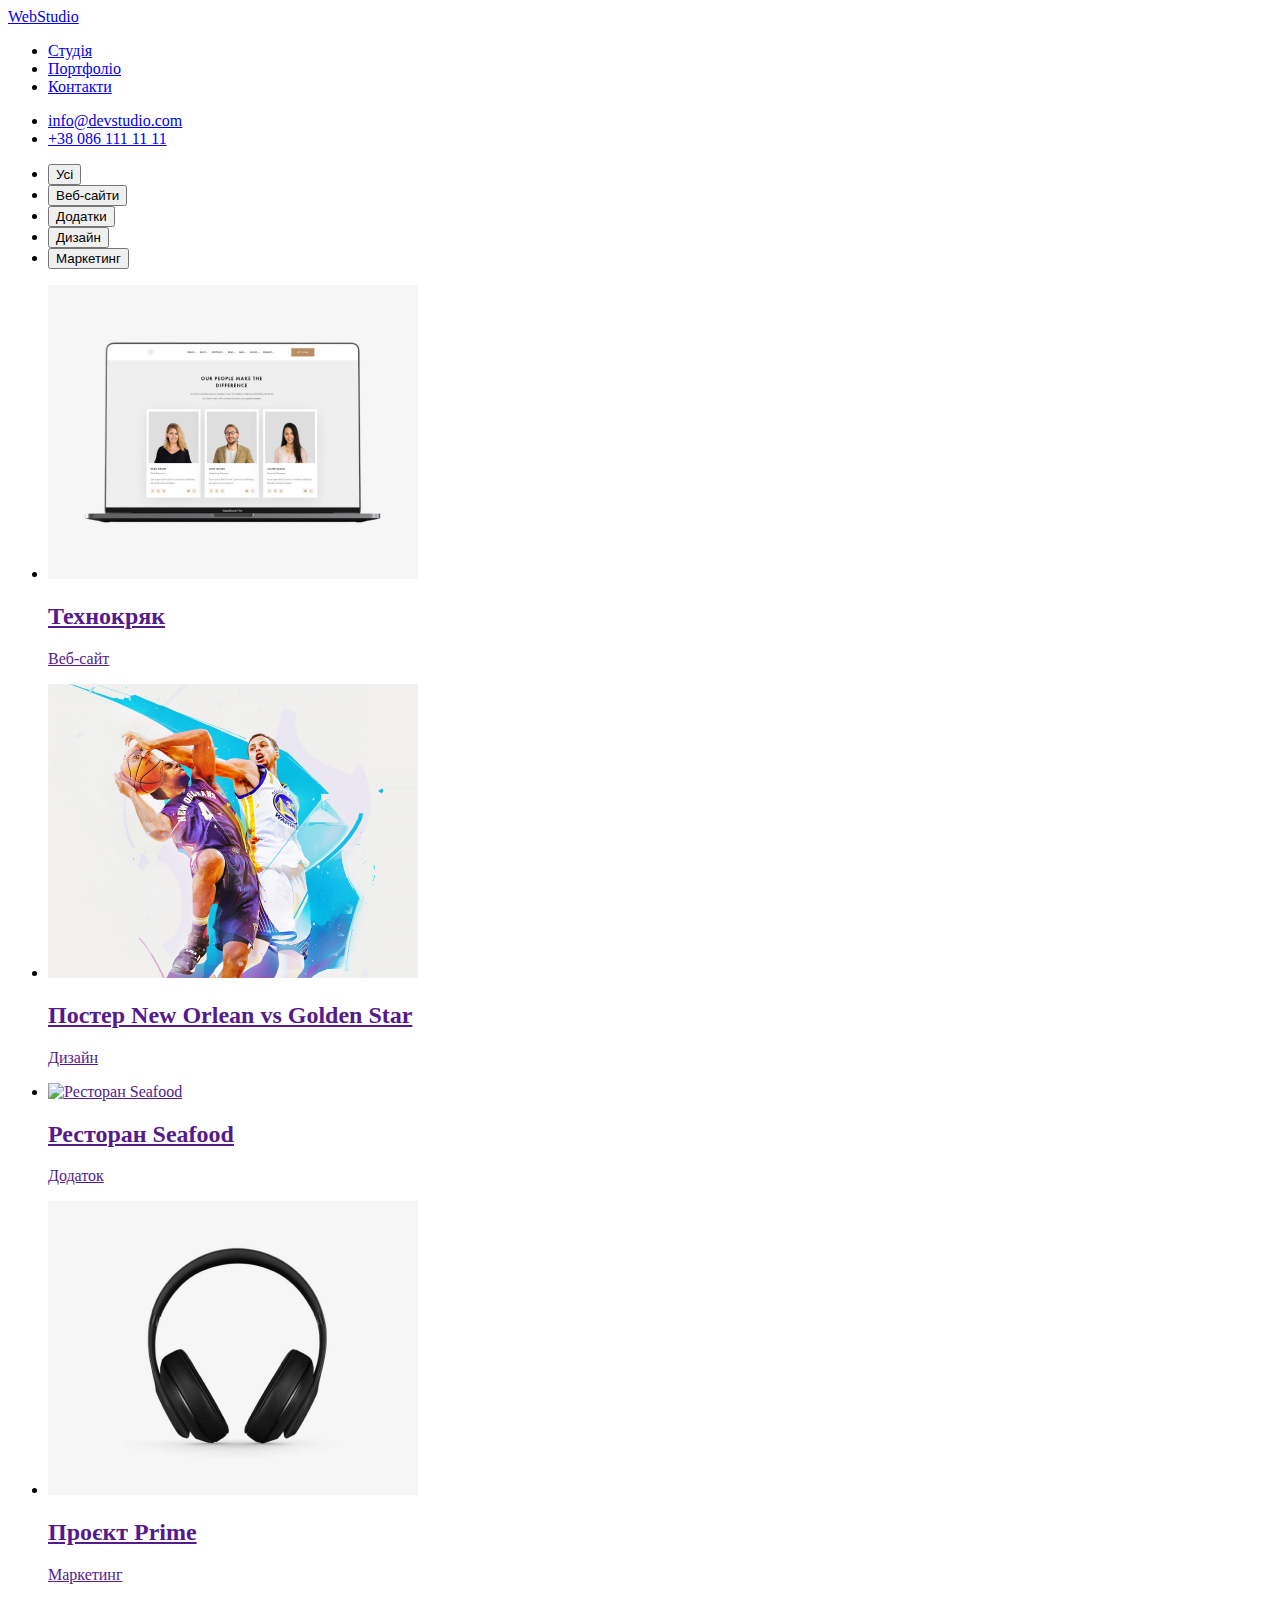
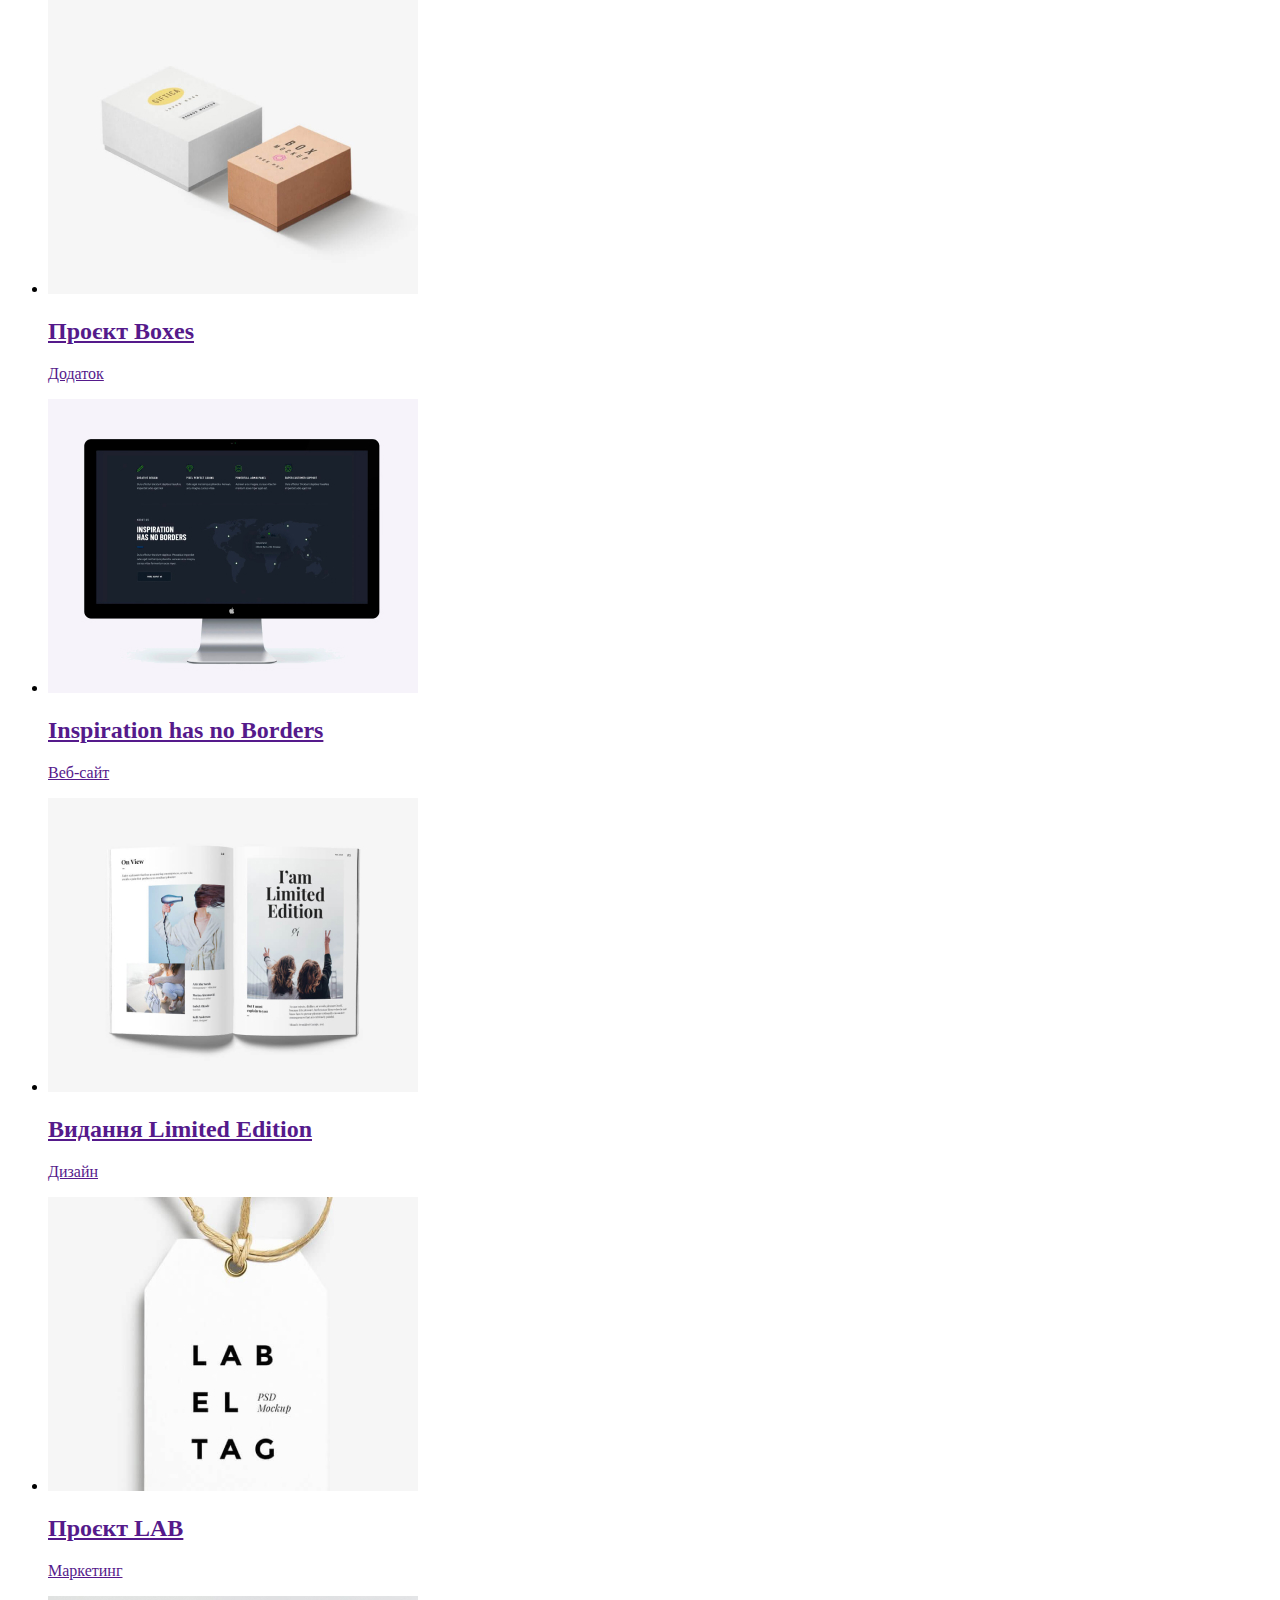
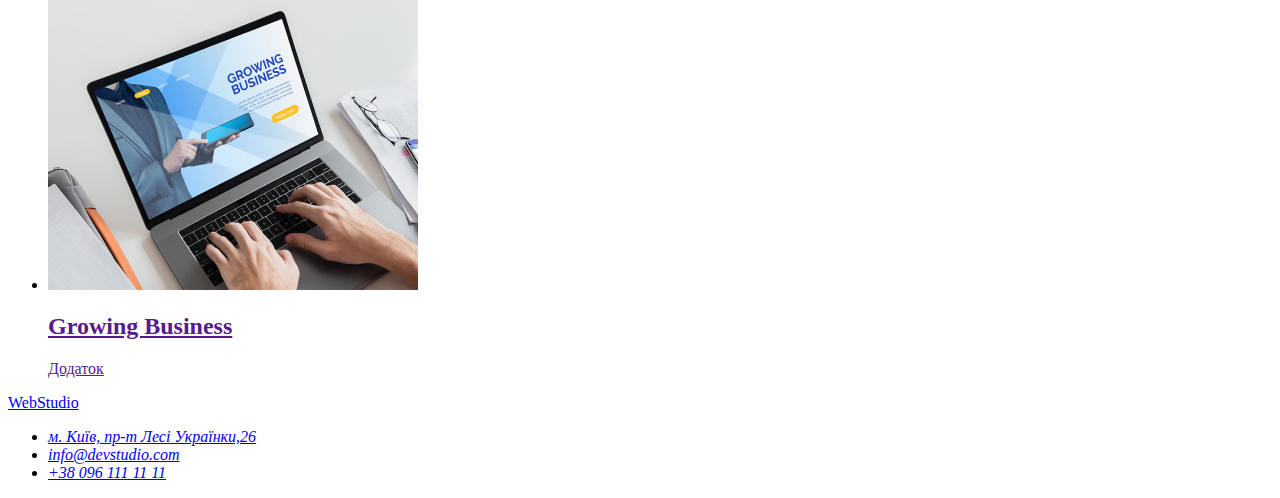
==== portfolio.html @ 9dbc83ac "Add files via upload" ====
<!DOCTYPE html>
<html lang="en">

<head>
    <meta charset="UTF-8">
    <meta http-equiv="X-UA-Compatible" content="IE=edge">
    <meta name="viewport" content="width=device-width, initial-scale=1.0">
    <title>Портфоліо</title>
    <link
        href="https://fonts.googleapis.com/css2?family=Raleway:wght@700&family=Roboto:wght@400;500;700;900&display=swap"
        rel="stylesheet">
    <link rel="stylesheet" href="./css/portfolio.css">
</head>

<body>
    <!--Верхнє блок-меню-->
    <header>
        <a href="./index.html">WebStudio</a>
        <nav>
            <ul>
                <li><a href="./index.html" class="head">Студія</a></li>
                <li><a href="./portfolio.html" class="head">Портфоліо</a></li>
                <li><a href="./index.html" class="head">Контакти</a></li>
            </ul>
        </nav>

        <ul>
            <li>
                <a href="mailto:info@devstudio.com">info@devstudio.com</a>
            </li>
            <li>
                <a href="tel:+380861111111">+38 086 111 11 11</a>
            </li>
        </ul>

    </header>
    <!--Панель фільтрів-->
    <main>
        <section>
            <h1 hidden>Наше портфоліо</h1>
            <ul>
                <li><button type="button">Усі</button></li>
                <li><button type="button">Веб-сайти</button></li>
                <li><button type="button">Додатки</button></li>
                <li><button type="button">Дизайн</button></li>
                <li><button type="button"> Маркетинг</button></li>
            </ul>

            <ul>
                <li>
                    <a href="">
                        <img src="./images/portfolio1.jpg" alt="Проєкт Технокряк" width="370" height="294">
                        <h2>Технокряк</h2>
                        <p>Веб-сайт</p>
                    </a>
                </li>
                <li>
                    <a href="">
                        <img src="./images/portfolio2.jpg" alt="Постер New Orlean vs Golden Star">
                        <h2>Постер New Orlean vs Golden Star</h2>
                        <p>Дизайн</p>
                    </a>
                </li>
                <li>
                    <a href="">
                        <img src="./images/portfolio3.jpg" alt="Ресторан Seafood" width="370" height="294">
                        <h2>Ресторан Seafood</h2>
                        <p>Додаток</p>
                    </a>
                </li>
                <li>
                    <a href="">
                        <img src="./images/portfolio4.jpg" alt="Проєкт Prime" width="370" height="294">
                        <h2>Проєкт Prime</h2>
                        <p>Маркетинг</p>
                    </a>
                </li>
                <li>
                    <a href="">
                        <img src="./images/portfolio5.jpg" alt="Проєкт Boxes" width="370" height="294">
                        <h2>Проєкт Boxes</h2>
                        <p>Додаток</p>
                    </a>
                </li>
                <li>
                    <a href="">
                        <img src="./images/portfolio6.jpg" alt="Inspiration has no Borders" width="370" height="294">
                        <h2>Inspiration has no Borders</h2>
                        <p>Веб-сайт</p>
                    </a>
                </li>
                <li>
                    <a href="">
                        <img src="./images/portfolio7.jpg" alt="Видання Limited Edition" width="370" height="294">
                        <h2>Видання Limited Edition</h2>
                        <p>Дизайн</p>
                    </a>
                </li>
                <li>
                    <a href="">
                        <img src="./images/portfolio8.jpg" alt="Проєкт LAB" width="370" height="294">
                        <h2>Проєкт LAB</h2>
                        <p>Маркетинг</p>
                    </a>
                </li>
                <li>
                    <a href="">
                        <img src="./images/portfolio9.jpg" alt="Growing Business" width="370" height="294">
                        <h2>Growing Business</h2>
                        <p>Додаток</p>
                    </a>
                </li>
            </ul>
        </section>
    </main>

    <!--Нижнє блок-меню-->
    <footer>
        <a href="./index.html">WebStudio</a>
        <address>
            <ul>
                <li><a href="#">м. Київ, пр-т Лесі Українки,26</li></a>
                <li><a href="mailto:info@devstudio.com">info@devstudio.com</a></li>
                <li><a href="tel:+380961111111">+38 096 111 11 11</a></li>
            </ul>
        </address>
    </footer>


</body>

</html>
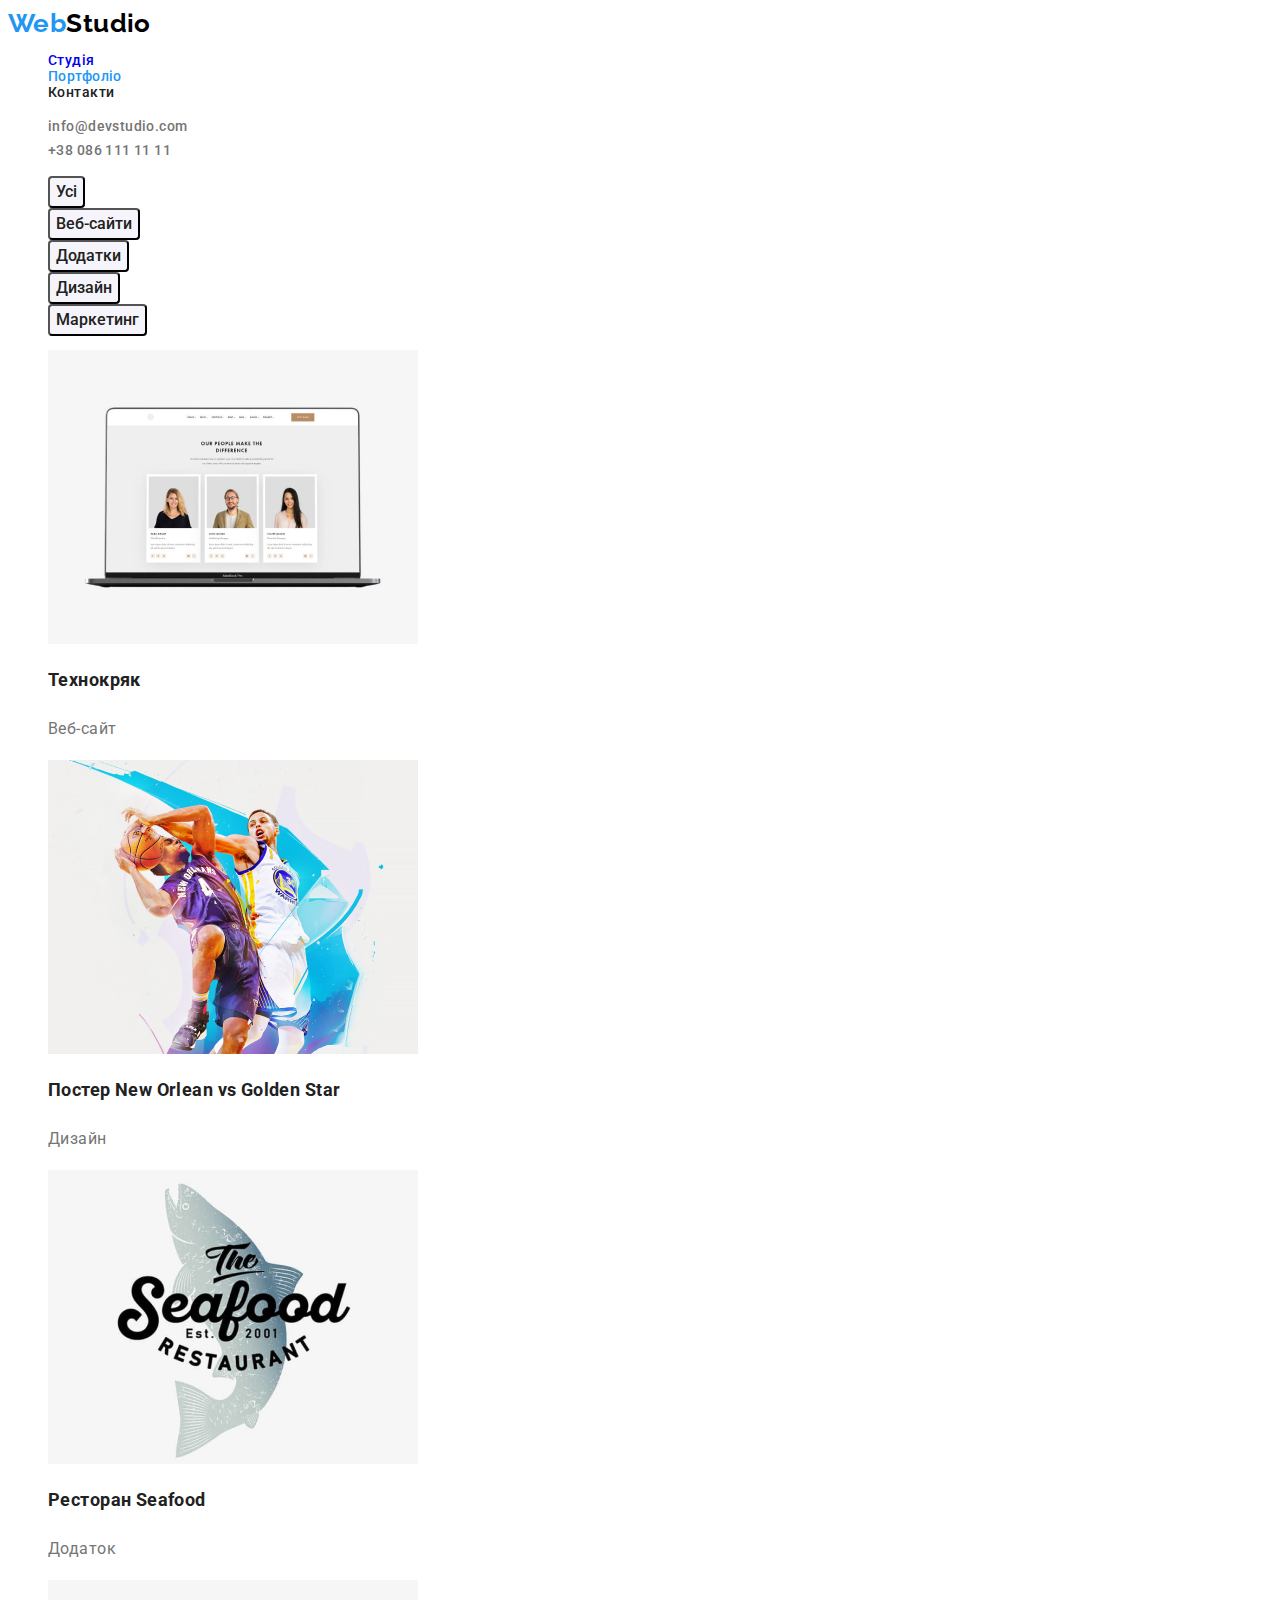
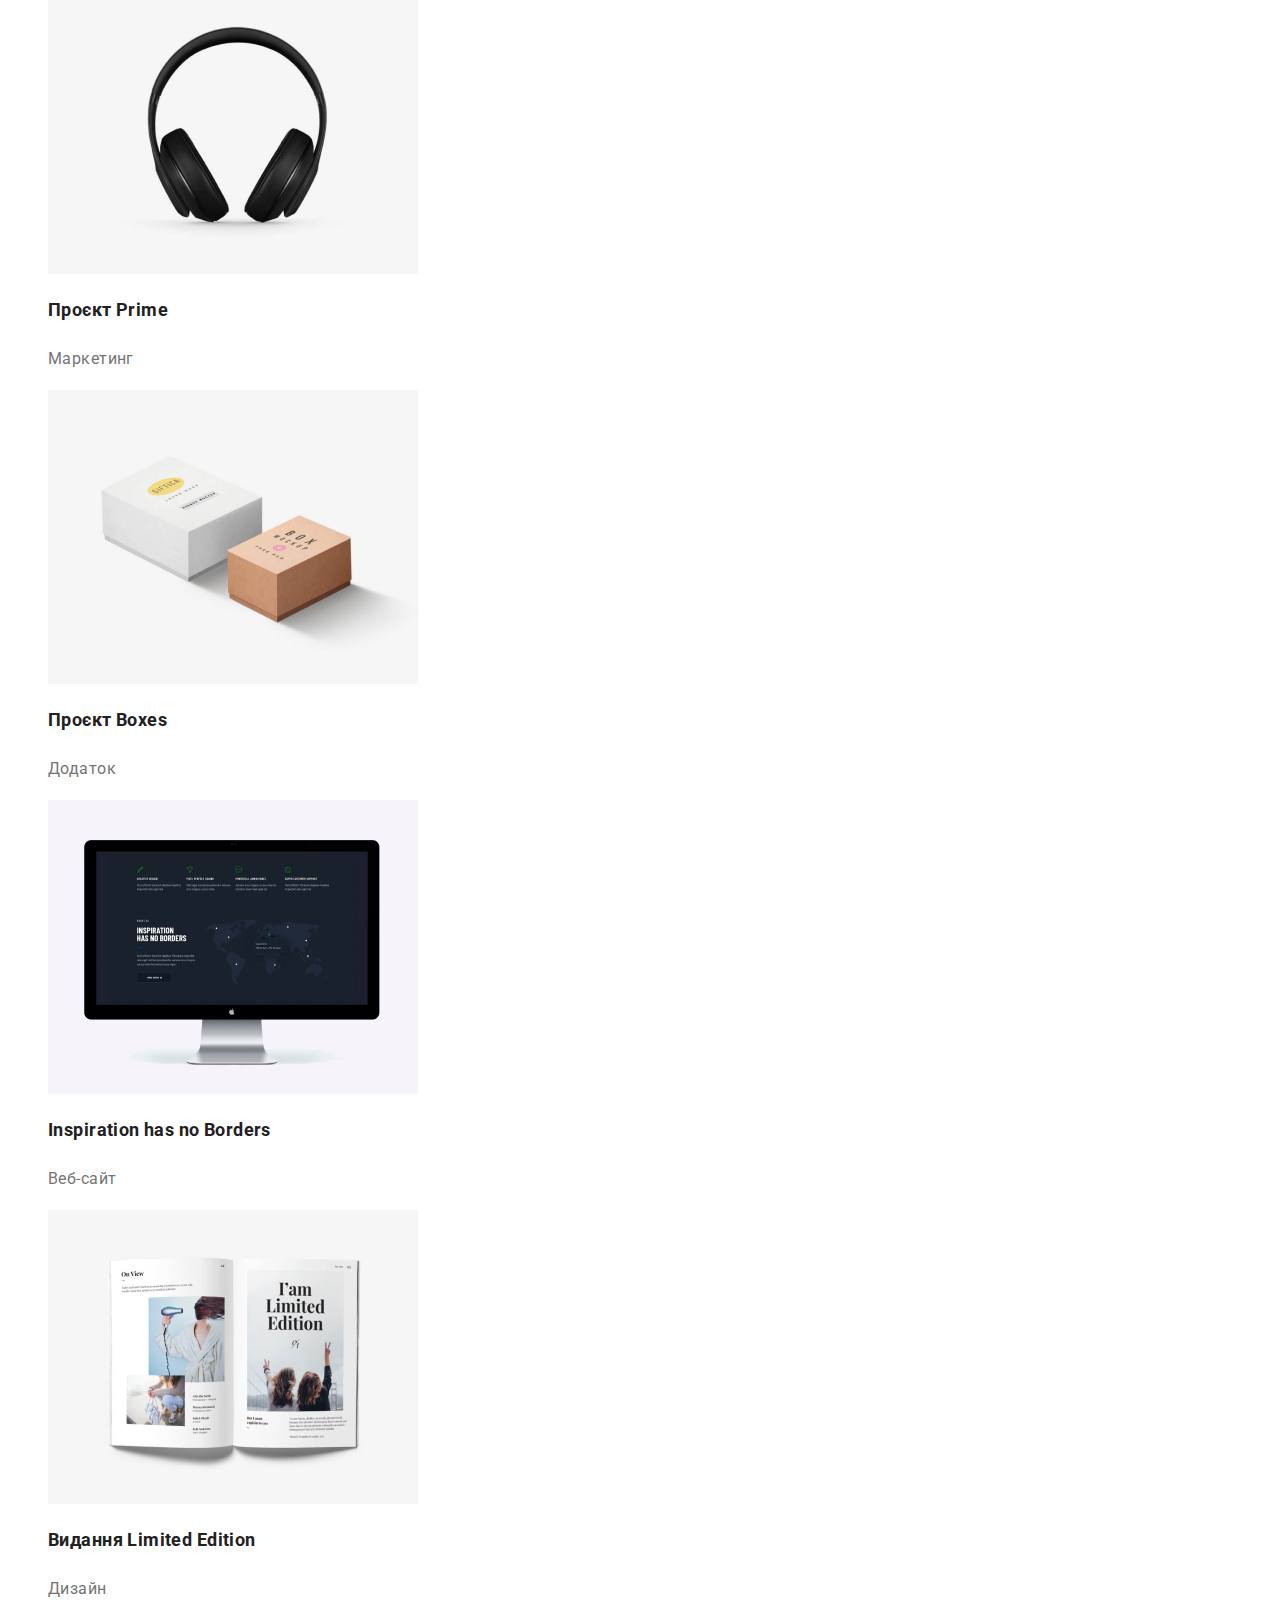
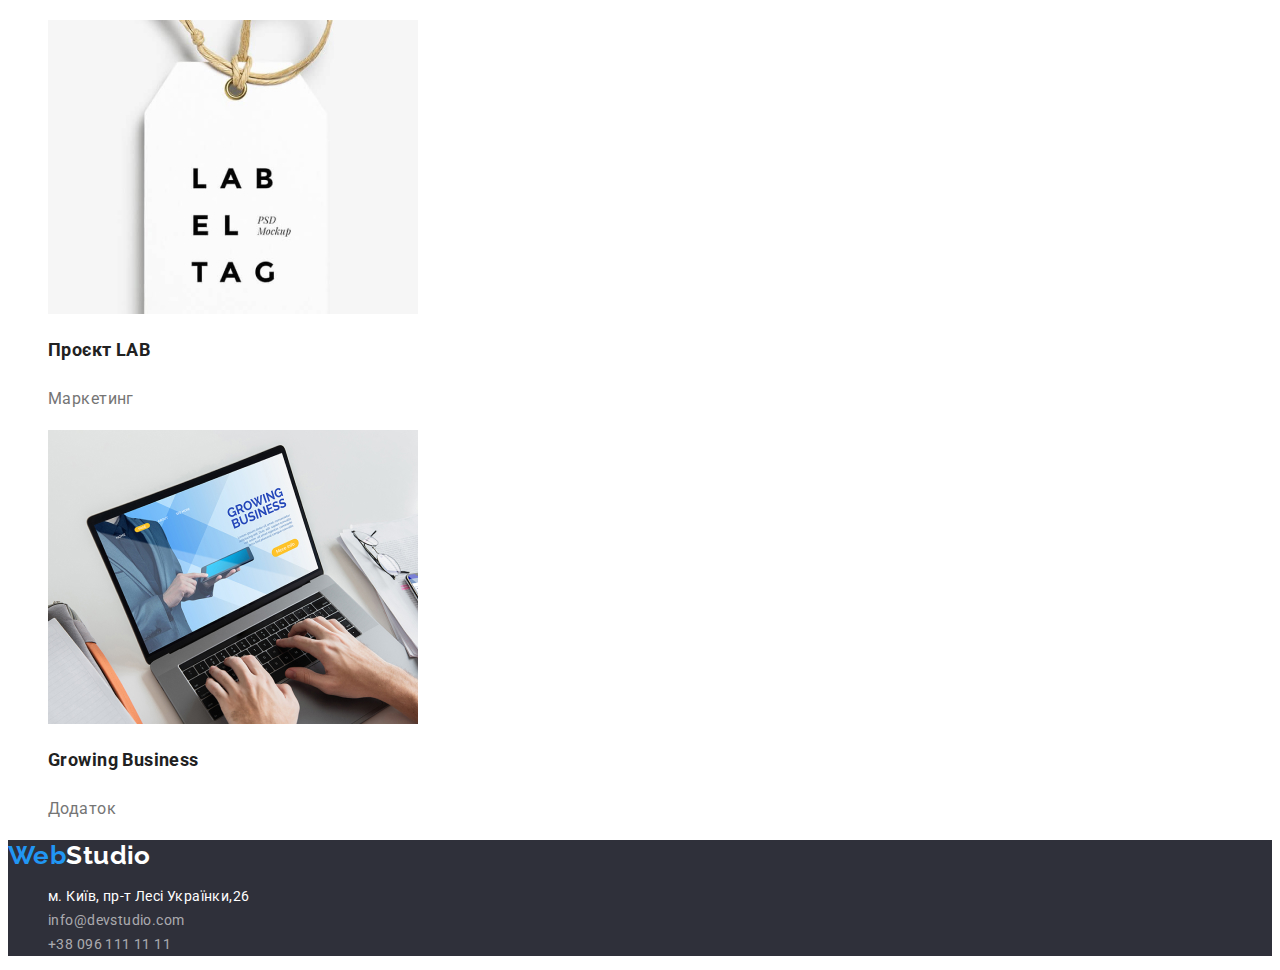
==== commit 83cd2814: "Add files via upload" ====
--- a/portfolio.html
+++ b/portfolio.html
@@ -15,38 +15,37 @@
 <body>
     <!--Верхнє блок-меню-->
     <header>
-        <a href="./index.html">WebStudio</a>
+        <a href="./index.html" class="logo"><span class="logotype-web">Web</span><span
+                class="logotype-head">Studio</span></a>
         <nav>
-            <ul>
-                <li><a href="./index.html" class="head">Студія</a></li>
-                <li><a href="./portfolio.html" class="head">Портфоліо</a></li>
+            <ul class="header-nav">
+                <li><a href="./index.html" class=".head">Студія</a></li>
+                <li><a href="./portfolio.html" class="head-nav current">Портфоліо</a></li>
                 <li><a href="./index.html" class="head">Контакти</a></li>
             </ul>
+
+
+            <ul class="header-address">
+                <li><a href="mailto:info@devstudio.com" class="address">info@devstudio.com</a></li>
+                <li><a href="tel:+380861111111" class="address">+38 086 111 11 11</a></li>
+            </ul>
         </nav>
-
-        <ul>
-            <li>
-                <a href="mailto:info@devstudio.com">info@devstudio.com</a>
-            </li>
-            <li>
-                <a href="tel:+380861111111">+38 086 111 11 11</a>
-            </li>
-        </ul>
+    </header>
 
     </header>
     <!--Панель фільтрів-->
     <main>
         <section>
             <h1 hidden>Наше портфоліо</h1>
-            <ul>
-                <li><button type="button">Усі</button></li>
-                <li><button type="button">Веб-сайти</button></li>
-                <li><button type="button">Додатки</button></li>
-                <li><button type="button">Дизайн</button></li>
-                <li><button type="button"> Маркетинг</button></li>
+            <ul class="filter-list">
+                <li><button type="button" class="filter-button">Усі</button></li>
+                <li><button type="button" class="filter-button">Веб-сайти</button></li>
+                <li><button type="button" class="filter-button">Додатки</button></li>
+                <li><button type="button" class="filter-button">Дизайн</button></li>
+                <li><button type="button" class="filter-button"> Маркетинг</button></li>
             </ul>
 
-            <ul>
+            <ul class="filter-examples">
                 <li>
                     <a href="">
                         <img src="./images/portfolio1.jpg" alt="Проєкт Технокряк" width="370" height="294">
@@ -63,7 +62,7 @@
                 </li>
                 <li>
                     <a href="">
-                        <img src="./images/portfolio3.jpg" alt="Ресторан Seafood" width="370" height="294">
+                        <img src="./images/porfolio3.jpg" alt="Ресторан Seafood" width="370" height="294">
                         <h2>Ресторан Seafood</h2>
                         <p>Додаток</p>
                     </a>
@@ -115,13 +114,14 @@
     </main>
 
     <!--Нижнє блок-меню-->
-    <footer>
-        <a href="./index.html">WebStudio</a>
+    <footer class="footer-nav">
+        <a href="./index.html" class="logo"><span class="logotype-web">Web</span><span
+                class="logotype-footer">Studio</span></a>
         <address>
-            <ul>
-                <li><a href="#">м. Київ, пр-т Лесі Українки,26</li></a>
-                <li><a href="mailto:info@devstudio.com">info@devstudio.com</a></li>
-                <li><a href="tel:+380961111111">+38 096 111 11 11</a></li>
+            <ul class="list">
+                <li><a href="#" class="address">м. Київ, пр-т Лесі Українки,26</a></li>
+                <li><a href="mailto:info@devstudio.com" class="address-mailtel">info@devstudio.com</a></li>
+                <li><a href="tel:+380961111111" class="address-mailtel">+38 096 111 11 11</a></li>
             </ul>
         </address>
     </footer>
--- a/css/portfolio.css
+++ b/css/portfolio.css
@@ -0,0 +1,164 @@
+/*  
+    Кольори тексту:
+        1) Основний колір: #000000;
+        2) Додатковий колір: #2196F3;
+        3) Акцентний колір: #757575;
+        4) Третичний колір: #FFFFFF;
+        5) Колір навігації: rgba(255, 255, 255, 0.6)
+        6) КОЛІР КНОПКИ НА ПОРТФОЛІО: rgba(245, 244, 250, 1);
+
+*/
+
+:root {
+  --main-color: #000000;
+  --brand-color: #2196f3;
+  --accent-color: #757575;
+  --footer-nav-color: rgba(255, 255, 255, 0.6);
+  --main-background-color: #f5f5f5;
+  --additional-background-color-white: #f5f4fa;
+  --additional-background-color-black: #2f303a;
+  --main-white-color: #ffffff;
+  --main-color-hover: #2196f3;
+  --additional-text-color: #212121;
+  --order-hover-background: #fbff23;
+}
+
+/*Основні стилі*/
+
+body {
+  font-family: "Roboto", sans-serif;
+  font-size: 14px;
+  letter-spacing: 0.03em;
+
+  color: var(--accent-color);
+  background-color: var(--main-white-color);
+}
+
+a {
+  text-decoration: none;
+}
+
+ul {
+  list-style: none;
+}
+
+/*Верхнє блок-меню*/
+
+.logo {
+  font-family: "Raleway", sans-serif;
+  font-weight: 700;
+  font-size: 26px;
+}
+
+.logotype-web {
+  color: var(--brand-color);
+}
+
+.logotype-head {
+  color: var(--main-color);
+}
+
+.logotype-footer {
+  color: var(--main-white-color);
+}
+
+.header-nav {
+  font-weight: 500;
+  font-size: 14px;
+}
+
+.header-nav .head-nav.current {
+  color: var(--brand-color);
+}
+
+.header-nav .head {
+  color: var(--additional-text-color);
+}
+
+.header-nav .head:hover,
+.header-nav .head:focus {
+  color: var(--main-color-hover);
+}
+
+.header-address .address {
+  font-weight: 500;
+  font-size: 14px;
+
+  color: var(--accent-color);
+}
+
+.header-address .address:hover,
+.header-address .address:focus {
+  color: var(--main-color-hover);
+}
+
+/* Панель фільтрів */
+
+.filter-button {
+  color: var(--additional-text-color);
+  background-color: var(--additional-background-color-white);
+
+  font-family: inherit;
+  font-weight: 500;
+  font-size: 16px;
+  line-height: 1.63;
+  border-radius: 4px;
+}
+
+.filter-button:hover,
+.filter-button:focus {
+  color: var(--main-white-color);
+  background-color: var(--brand-color);
+}
+
+/* Приклади робіт */
+
+.filter-examples h2 {
+  font-weight: 700;
+  font-size: 18px;
+  line-height: 36px;
+  color: var(--additional-text-color);
+}
+
+.filter-examples p {
+  font-weight: 400;
+  font-size: 16px;
+  line-height: 30px;
+  color: var(--accent-color);
+}
+
+/* Футер */
+
+.footer-nav {
+  background-color: var(--additional-background-color-black);
+}
+
+.address {
+  font-style: normal;
+  font-weight: 400;
+  font-size: 14px;
+  line-height: 24px;
+  letter-spacing: 0.03em;
+
+  color: var(--main-white-color);
+}
+
+.address:hover,
+.address:focus {
+  color: var(--brand-color);
+}
+
+.address-mailtel {
+  font-style: normal;
+  font-weight: 400;
+  font-size: 14px;
+  line-height: 24px;
+  letter-spacing: 0.03em;
+
+  color: var(--footer-nav-color);
+}
+
+.address-mailtel:hover,
+.address-mailtel:focus {
+  color: var(--brand-color);
+}
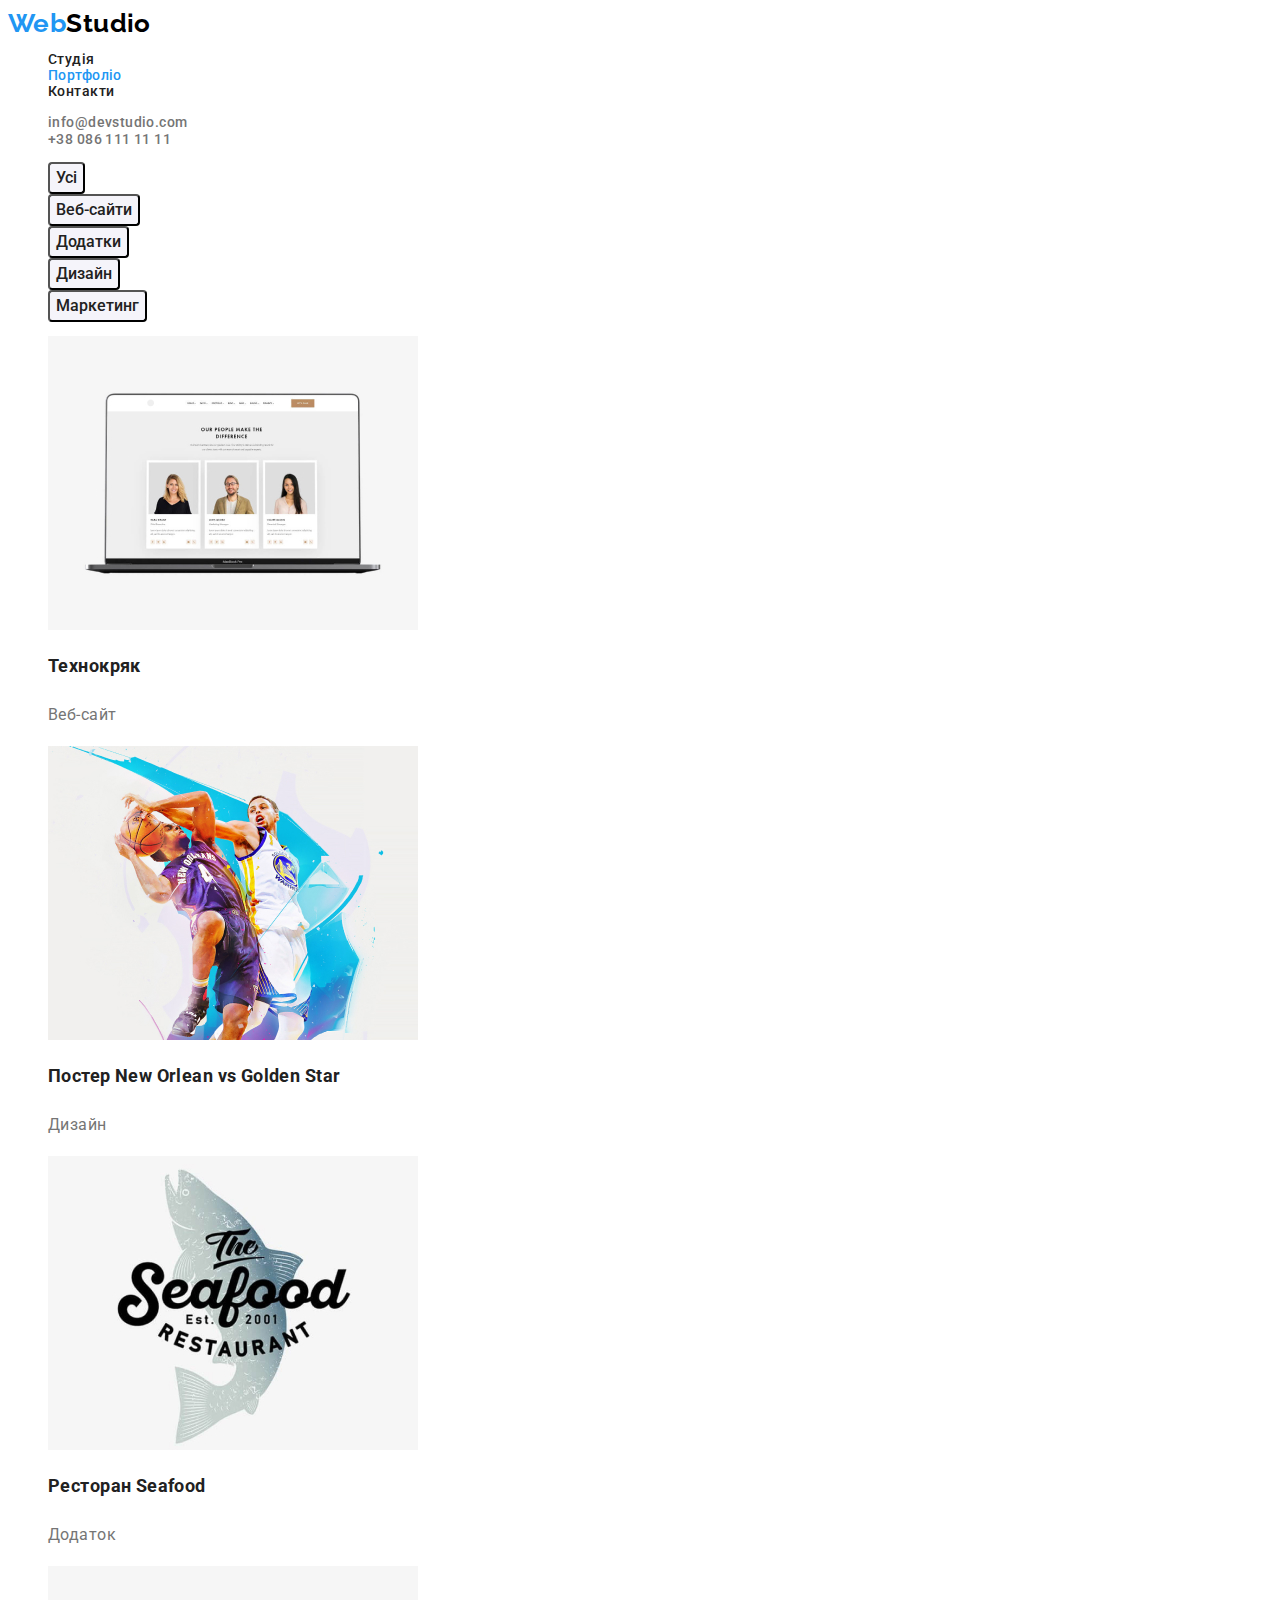
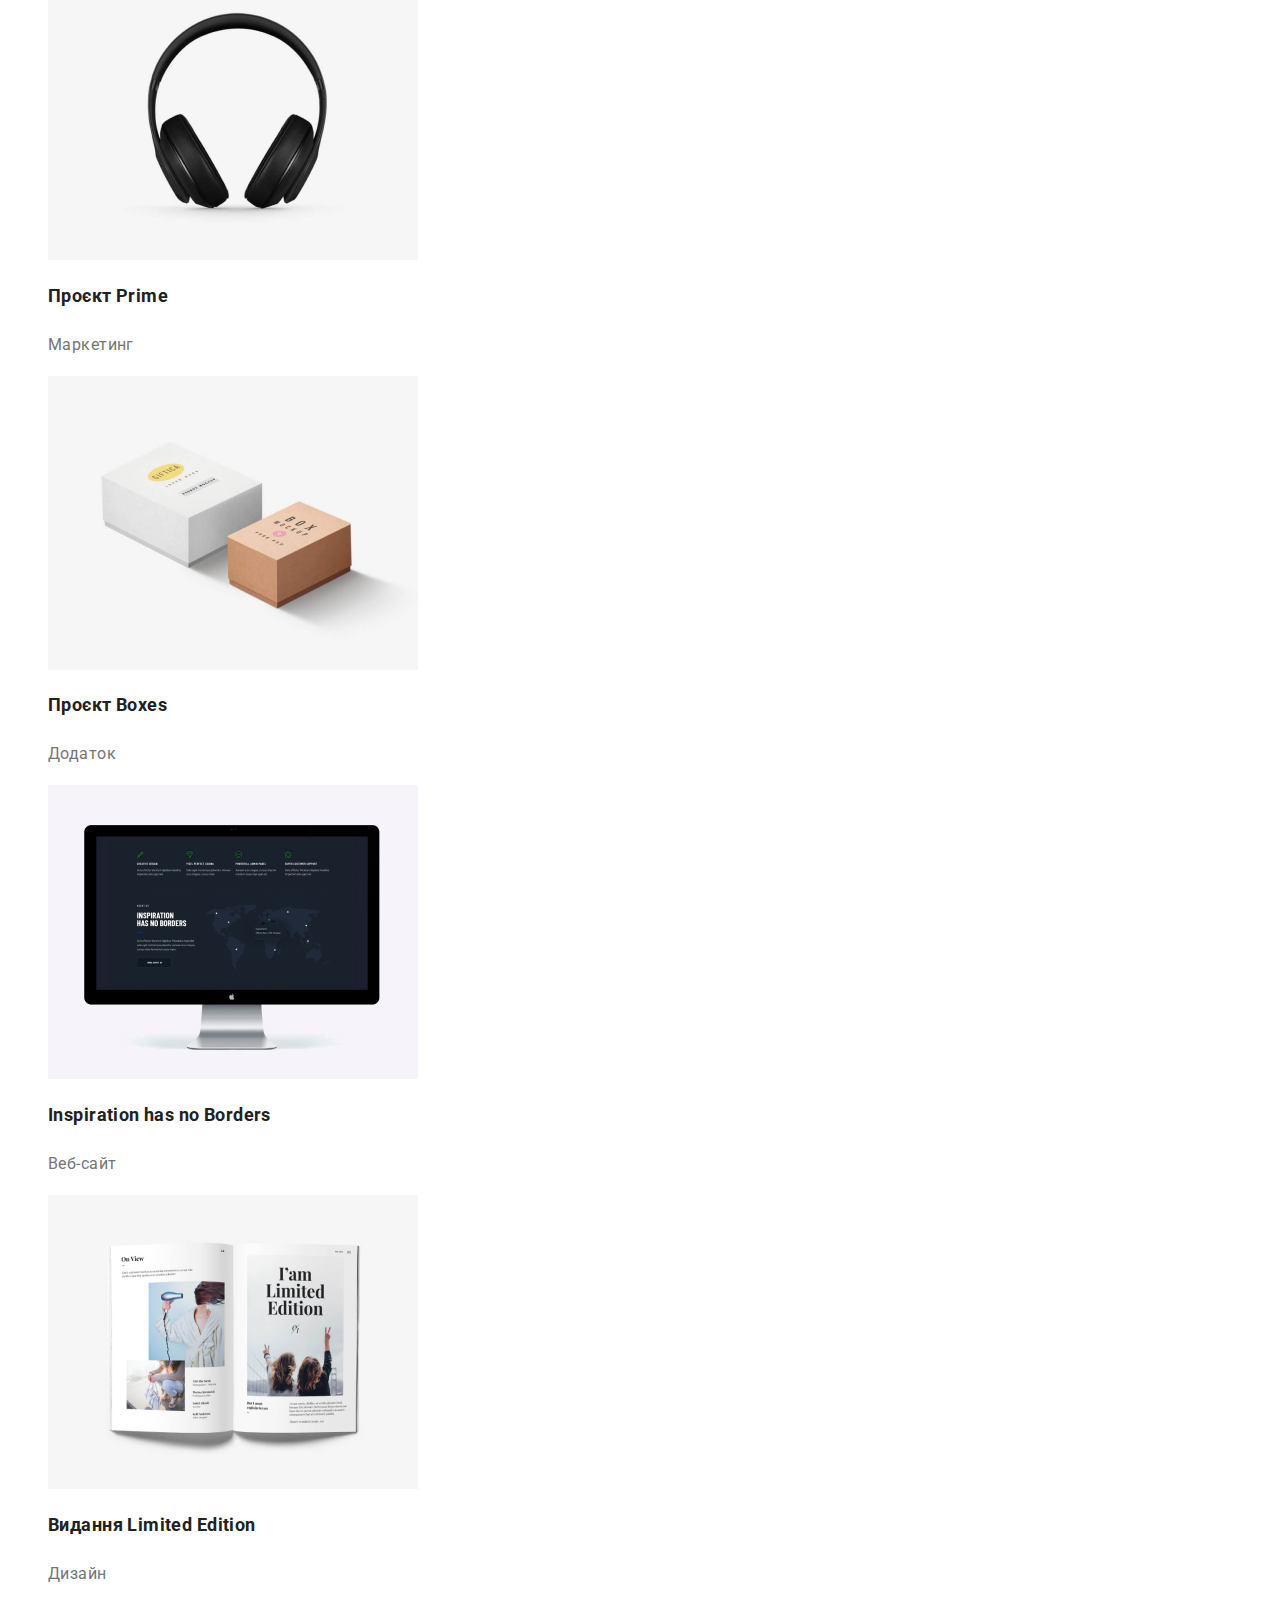
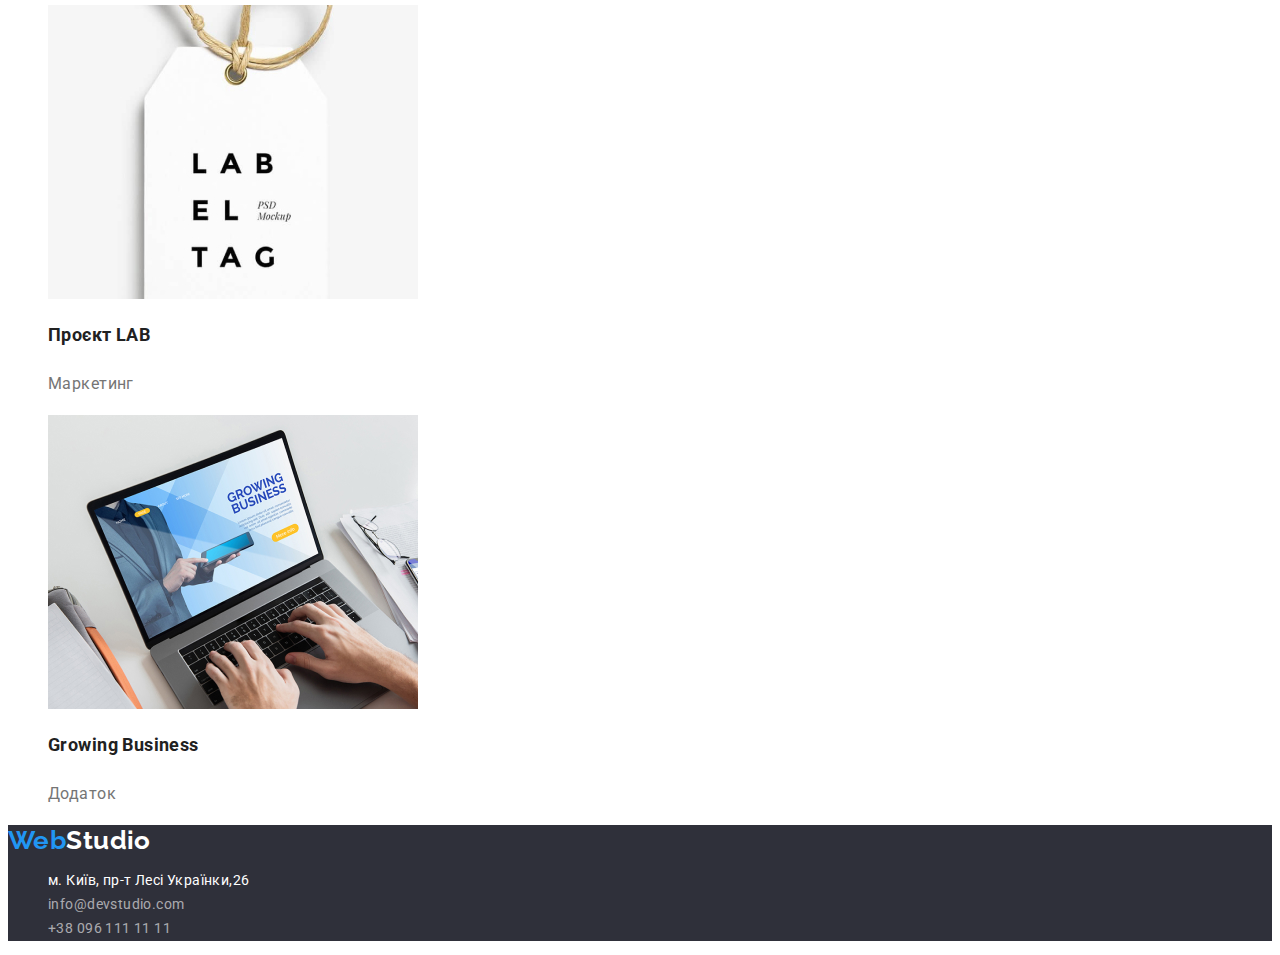
==== commit 1689f3b6: "Add files via upload" ====
--- a/portfolio.html
+++ b/portfolio.html
@@ -19,7 +19,7 @@
                 class="logotype-head">Studio</span></a>
         <nav>
             <ul class="header-nav">
-                <li><a href="./index.html" class=".head">Студія</a></li>
+                <li><a href="./index.html" class="head">Студія</a></li>
                 <li><a href="./portfolio.html" class="head-nav current">Портфоліо</a></li>
                 <li><a href="./index.html" class="head">Контакти</a></li>
             </ul>
--- a/css/portfolio.css
+++ b/css/portfolio.css
@@ -65,6 +65,7 @@
 .header-nav {
   font-weight: 500;
   font-size: 14px;
+  line-height: 1.14;
 }
 
 .header-nav .head-nav.current {
@@ -83,6 +84,7 @@
 .header-address .address {
   font-weight: 500;
   font-size: 14px;
+  line-height: 1.14;
 
   color: var(--accent-color);
 }
@@ -116,14 +118,14 @@
 .filter-examples h2 {
   font-weight: 700;
   font-size: 18px;
-  line-height: 36px;
+  line-height: 2;
   color: var(--additional-text-color);
 }
 
 .filter-examples p {
   font-weight: 400;
   font-size: 16px;
-  line-height: 30px;
+  line-height: 1.87;
   color: var(--accent-color);
 }
 
@@ -137,7 +139,7 @@
   font-style: normal;
   font-weight: 400;
   font-size: 14px;
-  line-height: 24px;
+  line-height: 1.71;
   letter-spacing: 0.03em;
 
   color: var(--main-white-color);
@@ -152,7 +154,7 @@
   font-style: normal;
   font-weight: 400;
   font-size: 14px;
-  line-height: 24px;
+  line-height: 1.71;
   letter-spacing: 0.03em;
 
   color: var(--footer-nav-color);
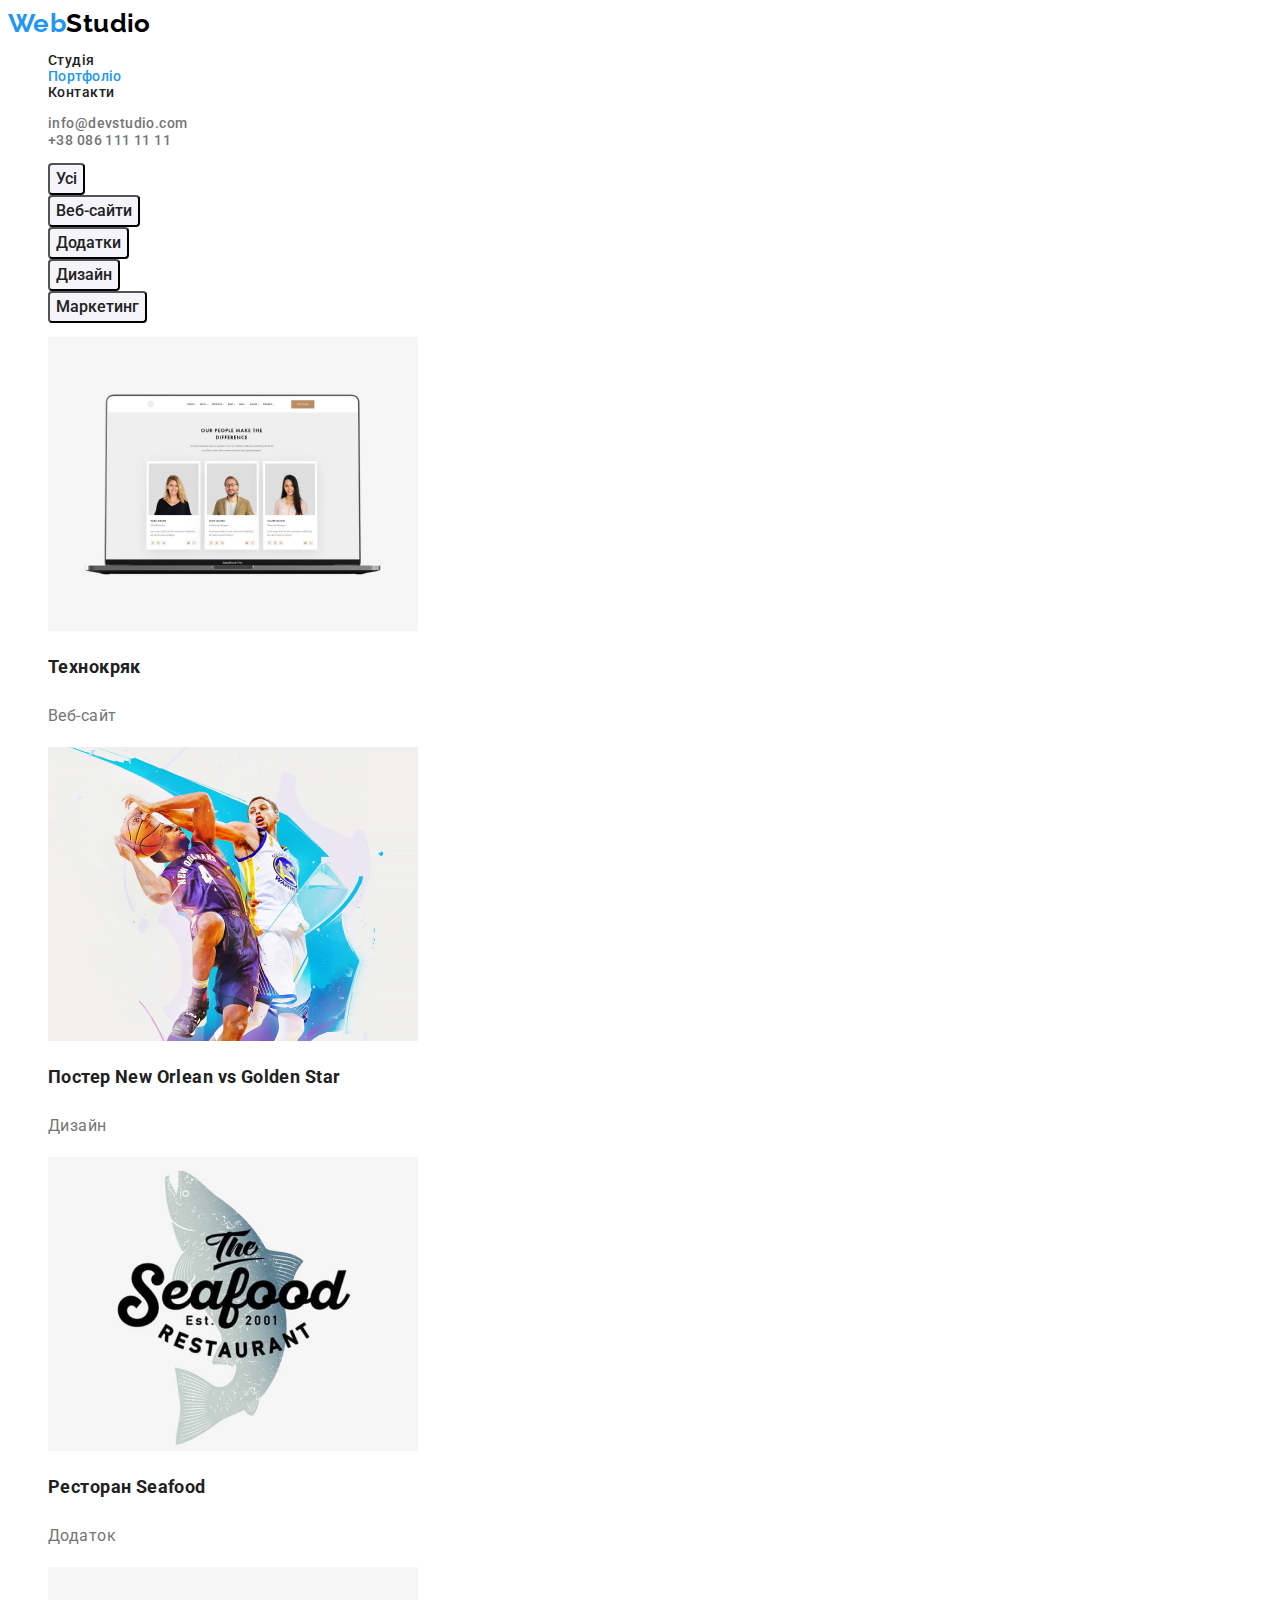
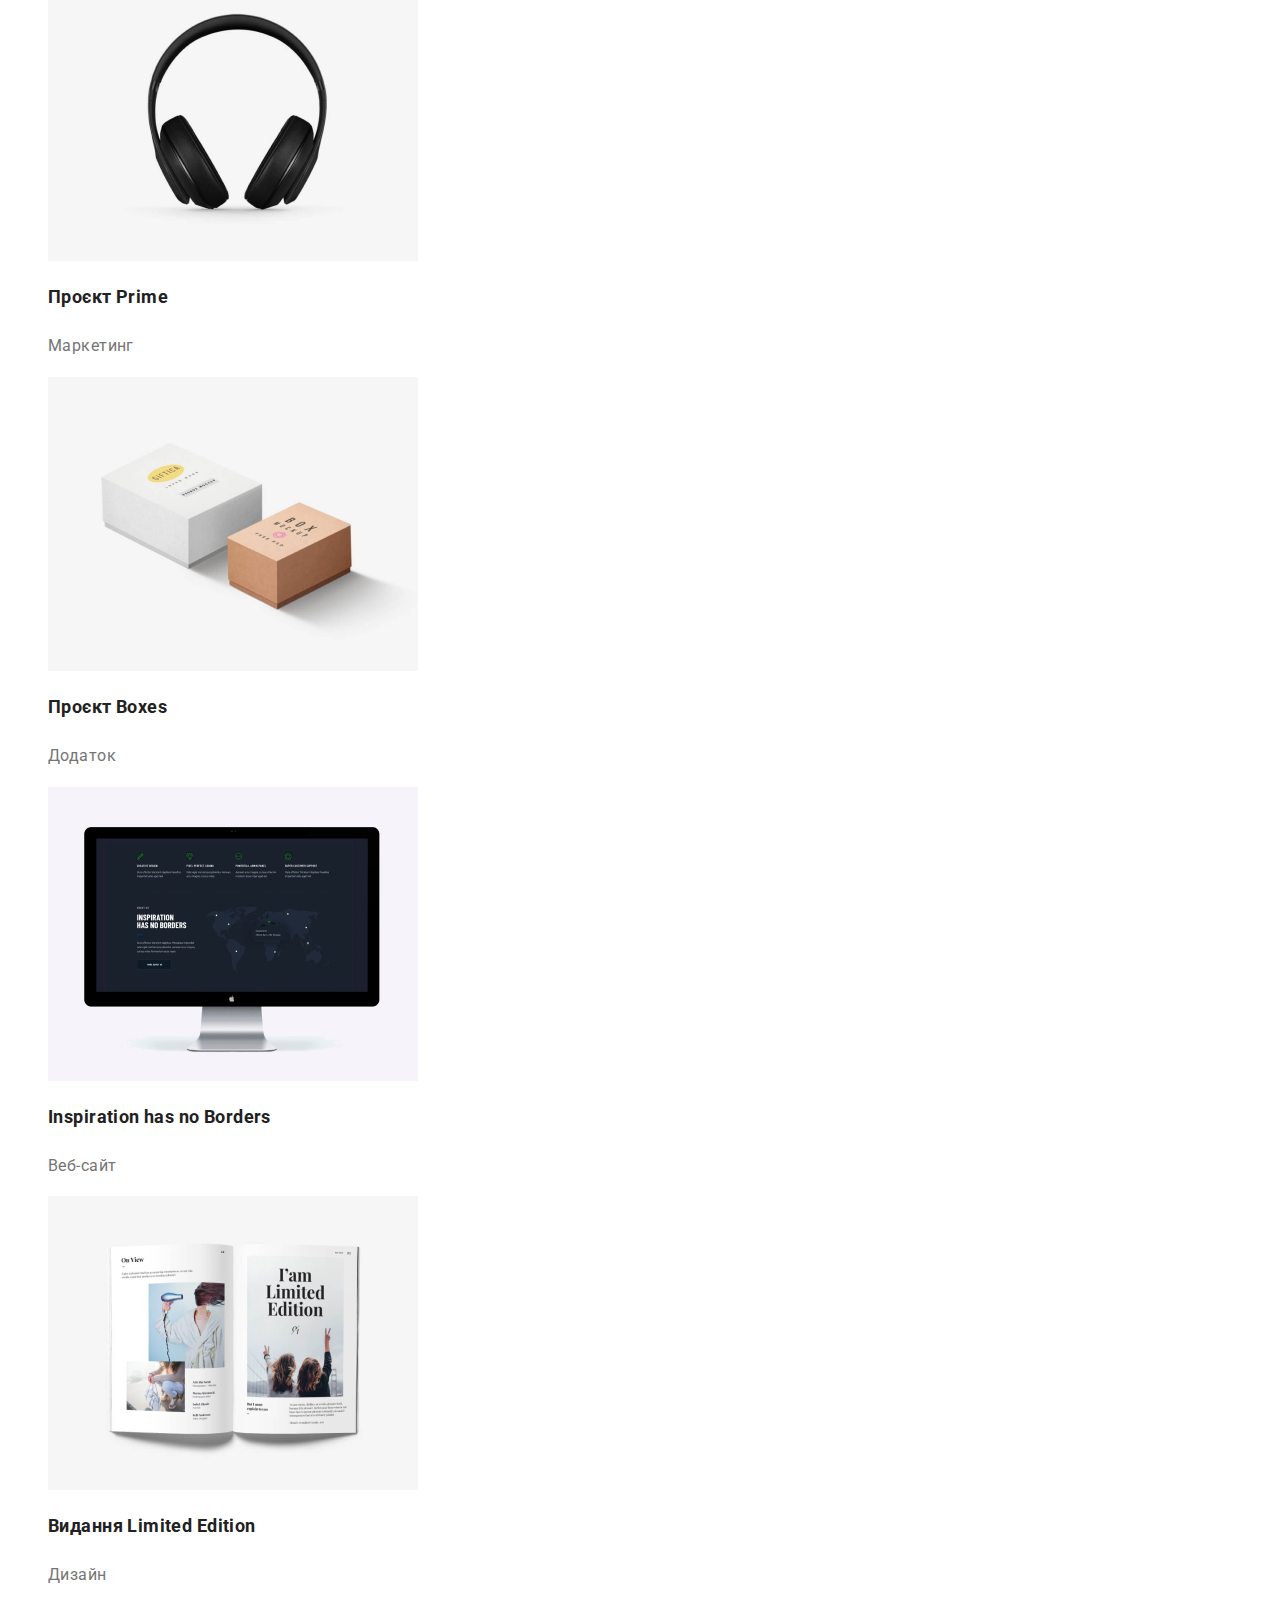
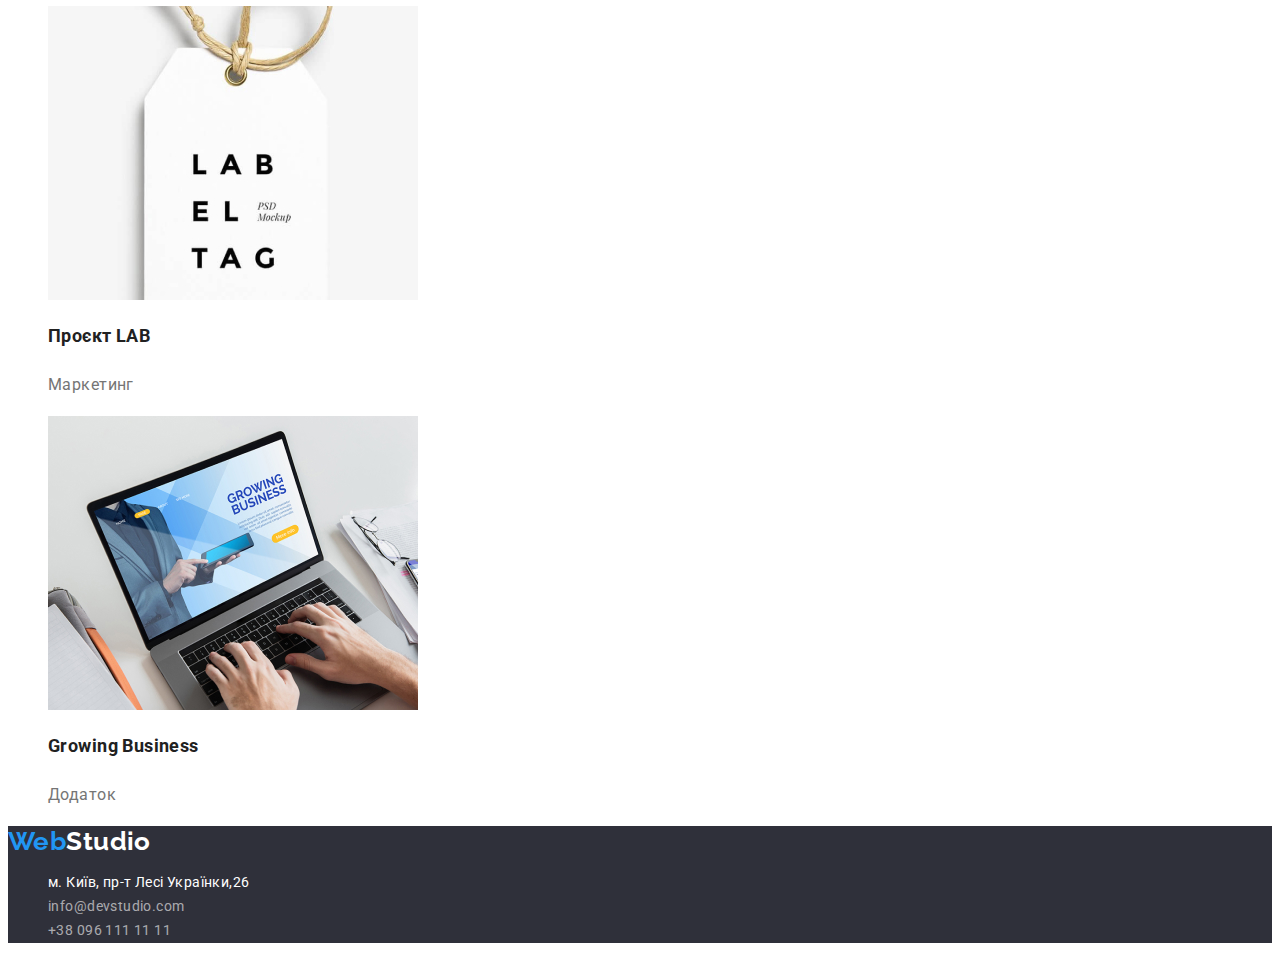
==== commit 9445f302: "Add files via upload" ====
--- a/portfolio.html
+++ b/portfolio.html
@@ -9,7 +9,7 @@
     <link
         href="https://fonts.googleapis.com/css2?family=Raleway:wght@700&family=Roboto:wght@400;500;700;900&display=swap"
         rel="stylesheet">
-    <link rel="stylesheet" href="./css/portfolio.css">
+    <link rel="stylesheet" href="./css/styles.css">
 </head>
 
 <body>
@@ -23,16 +23,14 @@
                 <li><a href="./portfolio.html" class="head-nav current">Портфоліо</a></li>
                 <li><a href="./index.html" class="head">Контакти</a></li>
             </ul>
+        </nav>
 
-
-            <ul class="header-address">
-                <li><a href="mailto:info@devstudio.com" class="address">info@devstudio.com</a></li>
-                <li><a href="tel:+380861111111" class="address">+38 086 111 11 11</a></li>
-            </ul>
-        </nav>
+        <ul class="header-address">
+            <li><a href="mailto:info@devstudio.com" class="address">info@devstudio.com</a></li>
+            <li><a href="tel:+380861111111" class="address">+38 086 111 11 11</a></li>
+        </ul>
     </header>
 
-    </header>
     <!--Панель фільтрів-->
     <main>
         <section>
@@ -55,7 +53,8 @@
                 </li>
                 <li>
                     <a href="">
-                        <img src="./images/portfolio2.jpg" alt="Постер New Orlean vs Golden Star">
+                        <img src="./images/portfolio2.jpg" alt="Постер New Orlean vs Golden Star" width="370"
+                            height="294">
                         <h2>Постер New Orlean vs Golden Star</h2>
                         <p>Дизайн</p>
                     </a>
--- a/css/styles.css
+++ b/css/styles.css
@@ -0,0 +1,269 @@
+/*  
+    Кольори тексту:
+        1) Основний колір: #000000;
+        2) Додатковий колір: #2196F3;
+        3) Акцентний колір: #757575;
+        4) Третичний колір: #FFFFFF;
+        5) Колір навігації: rgba(255, 255, 255, 0.6)
+        6) КОЛІР КНОПКИ НА ПОРТФОЛІО: rgba(245, 244, 250, 1);
+
+*/
+
+:root {
+  --main-color: #000000;
+  --brand-color: #2196f3;
+  --accent-color: #757575;
+  --footer-nav-color: rgba(255, 255, 255, 0.6);
+  --main-background-color: #f5f5f5;
+  --additional-background-color-white: #f5f4fa;
+  --additional-background-color-black: #2f303a;
+  --main-white-color: #ffffff;
+  --main-color-hover: #2196f3;
+  --additional-text-color: #212121;
+}
+
+/*Основні стилі*/
+
+body {
+  font-family: "Roboto", sans-serif;
+  font-size: 14px;
+  letter-spacing: 0.03em;
+
+  color: var(--accent-color);
+  background-color: var(--main-white-color);
+}
+
+a {
+  text-decoration: none;
+}
+
+ul {
+  list-style: none;
+}
+
+/*Верхнє блок-меню*/
+
+.logo {
+  font-family: "Raleway", sans-serif;
+  font-weight: 700;
+  font-size: 26px;
+  line-height: 1.2;
+}
+
+.logotype-web {
+  color: var(--brand-color);
+}
+
+.logotype-head {
+  color: var(--main-color);
+}
+
+.logotype-footer {
+  color: var(--main-white-color);
+}
+
+.header-nav {
+  font-weight: 500;
+  font-size: 14px;
+  line-height: 1.14;
+}
+
+.header-nav .head-nav.current {
+  color: var(--brand-color);
+}
+
+.header-nav .head {
+  color: var(--additional-text-color);
+}
+
+.header-nav .head:hover,
+.header-nav .head:focus {
+  color: var(--main-color-hover);
+}
+
+.header-address .address {
+  font-weight: 500;
+  font-size: 14px;
+  line-height: 1.14;
+
+  color: var(--accent-color);
+}
+
+.header-address .address:hover,
+.header-address .address:focus {
+  color: var(--main-color-hover);
+}
+
+/* Панель фільтрів */
+
+.filter-button {
+  color: var(--additional-text-color);
+  background-color: var(--additional-background-color-white);
+
+  font-family: inherit;
+  font-weight: 500;
+  font-size: 16px;
+  line-height: 1.63;
+  border-radius: 4px;
+}
+
+.filter-button:hover,
+.filter-button:focus {
+  color: var(--main-white-color);
+  background-color: var(--brand-color);
+  cursor: pointer;
+}
+
+/* Приклади робіт */
+
+.filter-examples h2 {
+  font-weight: 700;
+  font-size: 18px;
+  line-height: 2;
+  color: var(--additional-text-color);
+}
+
+.filter-examples p {
+  font-weight: 400;
+  font-size: 16px;
+  line-height: 1.87;
+  color: var(--accent-color);
+}
+
+/*Шапка*/
+
+.main-panel {
+  background-color: var(--additional-background-color-black);
+}
+
+.main-panel .main-panel-title {
+  font-weight: 900;
+  font-size: 44px;
+  text-align: center;
+  line-height: 1.36;
+  letter-spacing: 0.06em;
+  text-transform: uppercase;
+
+  color: var(--main-white-color);
+}
+
+.main-panel .main-panel-button {
+  width: 260px;
+  height: 50px;
+  font-weight: 700;
+  font-size: 16px;
+  align-items: center;
+  text-align: center;
+  line-height: 1.88;
+  letter-spacing: 0.06em;
+  border-radius: 4px;
+
+  color: var(--main-white-color);
+  background-color: var(--brand-color);
+}
+
+/*
+
+
+
+.main-panel .main-panel-button:hover,
+.main-panel .main-panel-button:focus {
+  background-color: var(--order-hover-background);
+  color: var(--brand-color);
+
+  cursor: pointer;
+}*/
+
+/* Особливості */
+
+.features .features-list .features-list-title {
+  font-weight: 700;
+  font-size: 14px;
+  line-height: 1.14;
+  letter-spacing: 0.03em;
+  text-transform: uppercase;
+
+  color: var(--main-color);
+}
+
+.features .features-list .features-list-content {
+  font-size: 14px;
+  line-height: 1.71;
+  letter-spacing: 0.03em;
+
+  color: var(--accent-color);
+}
+
+/* Чим ми займаємося */
+
+.worksheets-title {
+  font-weight: 700;
+  font-size: 36px;
+  line-height: 1.17;
+  text-align: center;
+  letter-spacing: 0.03em;
+
+  color: var(--additional-text-color);
+}
+
+/* Наша команда */
+
+.devteam-title {
+  font-weight: 700;
+  font-size: 36px;
+  line-height: 1.19;
+  text-align: center;
+  letter-spacing: 0.03em;
+
+  color: var(--additional-text-color);
+}
+
+.devteam-list .devteam-subtitle {
+  font-weight: 500;
+  font-size: 16px;
+  line-height: 1.19;
+  letter-spacing: 0.03em;
+
+  color: var(--additional-text-color);
+}
+
+.devteam-list .devteam-content {
+  font-size: 16px;
+  line-height: 1.19;
+  letter-spacing: 0.03em;
+
+  color: var(--accent-color);
+}
+
+/* Футер */
+.footer-nav {
+  background-color: var(--additional-background-color-black);
+}
+
+.address {
+  font-style: normal;
+  font-size: 14px;
+  line-height: 1.71;
+  letter-spacing: 0.03em;
+
+  color: var(--main-white-color);
+}
+
+.address:hover,
+.address:focus {
+  color: var(--brand-color);
+}
+
+.address-mailtel {
+  font-style: normal;
+  font-size: 14px;
+  line-height: 1.71;
+  letter-spacing: 0.03em;
+
+  color: var(--footer-nav-color);
+}
+
+.address-mailtel:hover,
+.address-mailtel:focus {
+  color: var(--brand-color);
+}
